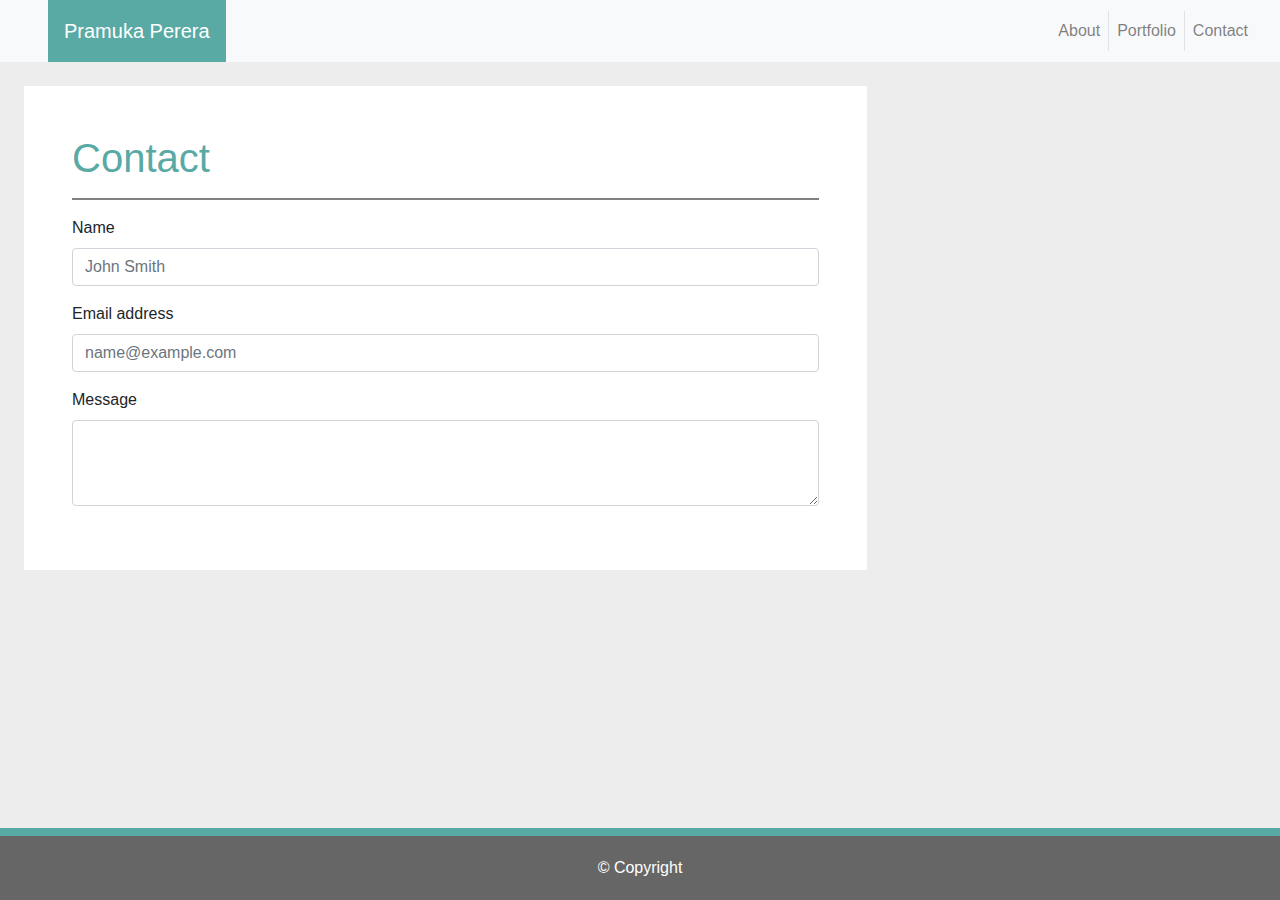
==== contact.html @ 536f997e "commiting the files for the portfolio website" ====
<!doctype html>
<html lang="en">

<head>
    <!-- Required meta tags -->
    <meta charset="utf-8">
    <meta name="viewport" content="width=device-width, initial-scale=1, shrink-to-fit=no">

    <!-- Bootstrap CSS -->
    <link rel="stylesheet" href="https://maxcdn.bootstrapcdn.com/bootstrap/4.0.0/css/bootstrap.min.css"
        integrity="sha384-Gn5384xqQ1aoWXA+058RXPxPg6fy4IWvTNh0E263XmFcJlSAwiGgFAW/dAiS6JXm" crossorigin="anonymous">

    <!-- My CSS -->
    <link rel="stylesheet" href="style.css">

    <title>Contact</title>
</head>

<body>
    <!-- NavBar -->

    <!-- NavBrand for sm and below screens -->
    <a class="navbar-brand p-3 d-block d-md-none d-lg-none d-xl-none text-center" href="index.html">Pramuka Perera</a>

    <!-- NavBrand and the NavBar for lg and above -->
    <nav class="navbar navbar-expand-lg navbar-expand-md navbar-expand-sm navbar-expand navbar-light bg-light p-0">
        <a class="navbar-brand p-3 ml-5 d-none d-sm-none d-md-block" href="index.html">Pramuka Perera</a>
        <button class="navbar-toggler" type="button" data-toggle="collapse" data-target="#navbarNav"
            aria-controls="navbarNav" aria-expanded="false" aria-label="Toggle navigation">
            <span class="navbar-toggler-icon"></span>
        </button>
        <div class="collapse navbar-collapse" id="navbarNav">
            <ul class="navbar-nav ml-auto float-right m-auto m-sm-auto mr-lg-4 mr-md-4 mr-xl-4">
                <li class="nav-item">
                    <a class="nav-link border-right" href="index.html">About <span class="sr-only">(current)</span></a>
                </li>
                <li class="nav-item">
                    <a class="nav-link border-right" href="portfolio.html">Portfolio</a>
                </li>
                <li class="nav-item">
                    <a class="nav-link" href="contact.html">Contact</a>
                </li>
                <li class="nav-item">

            </ul>
        </div>
    </nav>

    <!-- Main -->

    <Section class="row">
        <div class="col-12 col-sm-11 col-md-11 col-lg-8 m-sm-4 m-md-4">
            <div class="mybox m-lg-auto p-5 ">
                <h1>Contact</h1>
                <hr>

                <!-- Form -->
                <form>
                    <div class="form-group">
                        <label for="exampleFormControlInput1">Name</label>
                        <input type="email" class="form-control" id="exampleFormControlInput1" placeholder="John Smith">
                    </div>

                    <div class="form-group">
                        <label for="exampleFormControlInput1">Email address</label>
                        <input type="email" class="form-control" id="exampleFormControlInput1"
                            placeholder="name@example.com">
                    </div>

                    <div class="form-group">
                        <label for="exampleFormControlTextarea1">Message</label>
                        <textarea class="form-control" id="exampleFormControlTextarea1" rows="3"></textarea>
                    </div>
                </form>


            </div>
        </div>
    </Section>
    <!-- Footer -->
    <footer>
        &#169; Copyright
    </footer>


    <!-- Optional JavaScript -->
    <!-- jQuery first, then Popper.js, then Bootstrap JS -->
    <script src="https://code.jquery.com/jquery-3.2.1.slim.min.js"
        integrity="sha384-KJ3o2DKtIkvYIK3UENzmM7KCkRr/rE9/Qpg6aAZGJwFDMVNA/GpGFF93hXpG5KkN"
        crossorigin="anonymous"></script>
    <script src="https://cdnjs.cloudflare.com/ajax/libs/popper.js/1.12.9/umd/popper.min.js"
        integrity="sha384-ApNbgh9B+Y1QKtv3Rn7W3mgPxhU9K/ScQsAP7hUibX39j7fakFPskvXusvfa0b4Q"
        crossorigin="anonymous"></script>
    <script src="https://maxcdn.bootstrapcdn.com/bootstrap/4.0.0/js/bootstrap.min.js"
        integrity="sha384-JZR6Spejh4U02d8jOt6vLEHfe/JQGiRRSQQxSfFWpi1MquVdAyjUar5+76PVCmYl"
        crossorigin="anonymous"></script>
</body>

</html>
---- style.css ----
body{
    background-color:#EDEDED;
}

h1{
    color: #59AAA5;
}

hr{
    border: solid grey 1px;
}

.navbar-brand {
    background-color:#59AAA5;
    color: white;
    
}

.navbar-light .navbar-brand {
    color: white;
}
.mybox{
    /* height:700px;
    width: 700px; */
    background-color: white;
    
}

.mycards{
    
    background-color:#59AAA5;
    color: white;
    font-size: 25px;
    
}

footer{
        position: fixed;
        left: 0;
        bottom: 0;
        width: 100%;
        background-color:#666666;
        color: white;
        text-align: center;
        padding: 20px;
        border-top: 8px solid #59AAA5
}
    
   
  
  
  

    







/* // Small devices (landscape phones, 576px and up) */
@media (min-width: 576px) { 
    .navbar-brand{
        display: block;
    }
     
    }
 

/* // Medium devices (tablets, 768px and up) */
@media (min-width: 768px) { 

 }

/* // Large devices (desktops, 992px and up) */
@media (min-width: 992px) { 
    
 }

/* // Extra large devices (large desktops, 1200px and up) */
@media (min-width: 1200px) { 

 }
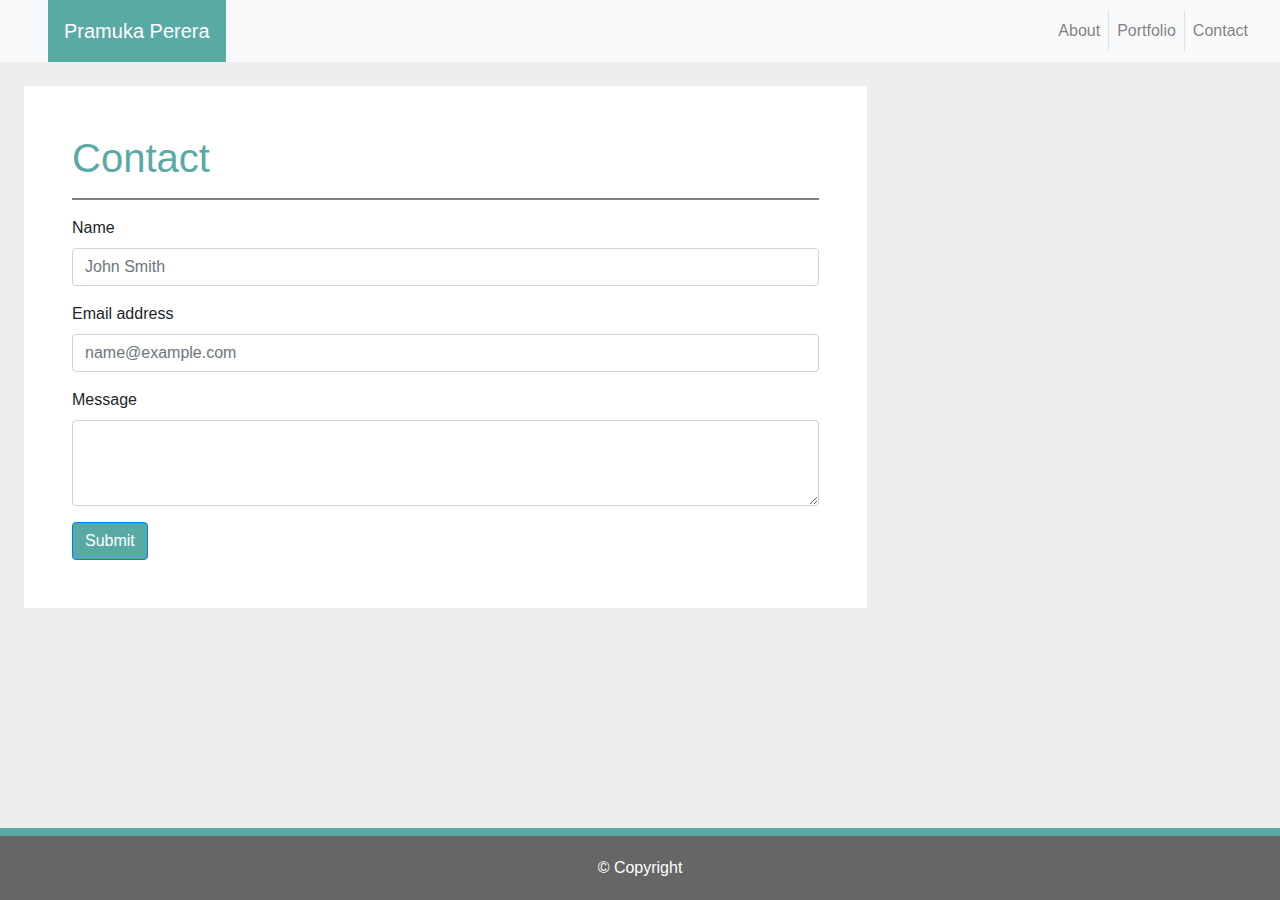
==== commit f7b52cc0: "button updated" ====
--- a/contact.html
+++ b/contact.html
@@ -71,6 +71,8 @@
                         <label for="exampleFormControlTextarea1">Message</label>
                         <textarea class="form-control" id="exampleFormControlTextarea1" rows="3"></textarea>
                     </div>
+
+                    <button type="button" class="btn btn-outline-primary">Submit</button>
                 </form>
 
 
--- a/style.css
+++ b/style.css
@@ -45,6 +45,11 @@
         padding: 20px;
         border-top: 8px solid #59AAA5
 }
+
+.btn-outline-primary {
+    background-color: #59AAA5;
+    color: white;
+}
     
    
   
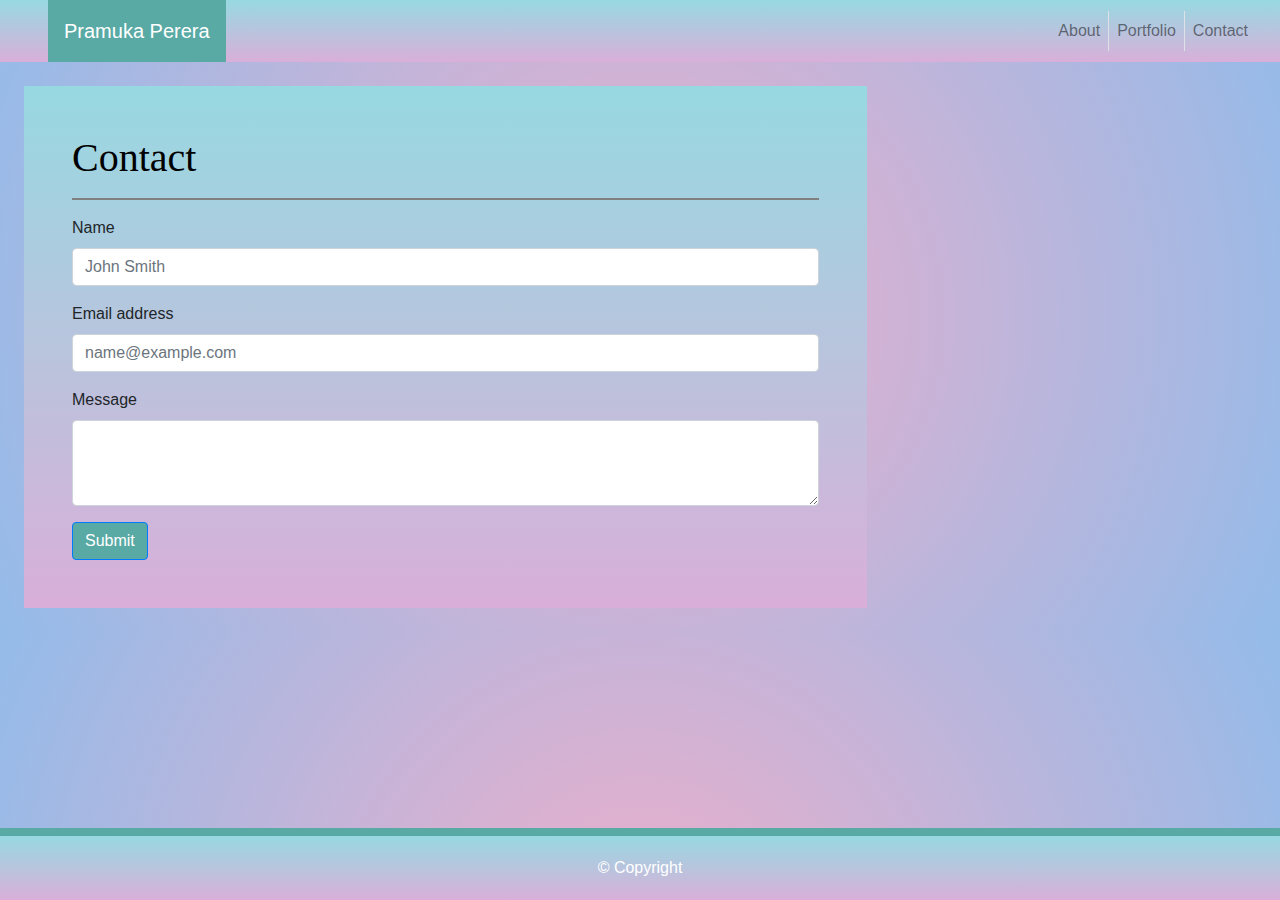
==== commit f31423f7: "update portfolio site" ====
--- a/contact.html
+++ b/contact.html
@@ -20,10 +20,10 @@
     <!-- NavBar -->
 
     <!-- NavBrand for sm and below screens -->
-    <a class="navbar-brand p-3 d-block d-md-none d-lg-none d-xl-none text-center" href="index.html">Pramuka Perera</a>
+    <a class="navbar-brand p-3 d-block d-md-none d-lg-none d-xl-none text-center MyBgColor" href="index.html">Pramuka Perera</a>
 
     <!-- NavBrand and the NavBar for lg and above -->
-    <nav class="navbar navbar-expand-lg navbar-expand-md navbar-expand-sm navbar-expand navbar-light bg-light p-0">
+    <nav class="navbar navbar-expand-lg navbar-expand-md navbar-expand-sm navbar-expand navbar-light bg-light p-0 MyBgColor">
         <a class="navbar-brand p-3 ml-5 d-none d-sm-none d-md-block" href="index.html">Pramuka Perera</a>
         <button class="navbar-toggler" type="button" data-toggle="collapse" data-target="#navbarNav"
             aria-controls="navbarNav" aria-expanded="false" aria-label="Toggle navigation">
@@ -50,7 +50,7 @@
 
     <Section class="row">
         <div class="col-12 col-sm-11 col-md-11 col-lg-8 m-sm-4 m-md-4">
-            <div class="mybox m-lg-auto p-5 ">
+            <div class="mybox m-lg-auto p-5 MyBgColor">
                 <h1>Contact</h1>
                 <hr>
 
@@ -80,7 +80,7 @@
         </div>
     </Section>
     <!-- Footer -->
-    <footer>
+    <footer class="MyBgColor">
         &#169; Copyright
     </footer>
 
--- a/style.css
+++ b/style.css
@@ -1,13 +1,30 @@
+.MyBgColor{
+    background-color: #D9AFD9;
+background-image: linear-gradient(0deg, #D9AFD9 0%, #97D9E1 100%);
+
+
+    
+}
+
+.myBgCard{
+    background-color: #0093E9;
+background-image: linear-gradient(160deg, #0093E9 0%, #80D0C7 100%);
+
+
+}
 body{
-    background-color:#EDEDED;
+    background: rgb(238,174,202);
+    background: radial-gradient(circle, rgba(238,174,202,1) 0%, rgba(148,187,233,1) 100%);
 }
 
 h1{
-    color: #59AAA5;
+    color: #000000;
+    font-family: 'Lobster', cursive;
 }
 
 hr{
     border: solid grey 1px;
+    
 }
 
 .navbar-brand {
@@ -50,7 +67,14 @@
     background-color: #59AAA5;
     color: white;
 }
-    
+
+.myImg {
+    object-fit: cover;
+}
+
+
+
+
    
   
   
@@ -86,4 +110,4 @@
 /* // Extra large devices (large desktops, 1200px and up) */
 @media (min-width: 1200px) { 
 
- }+ }
